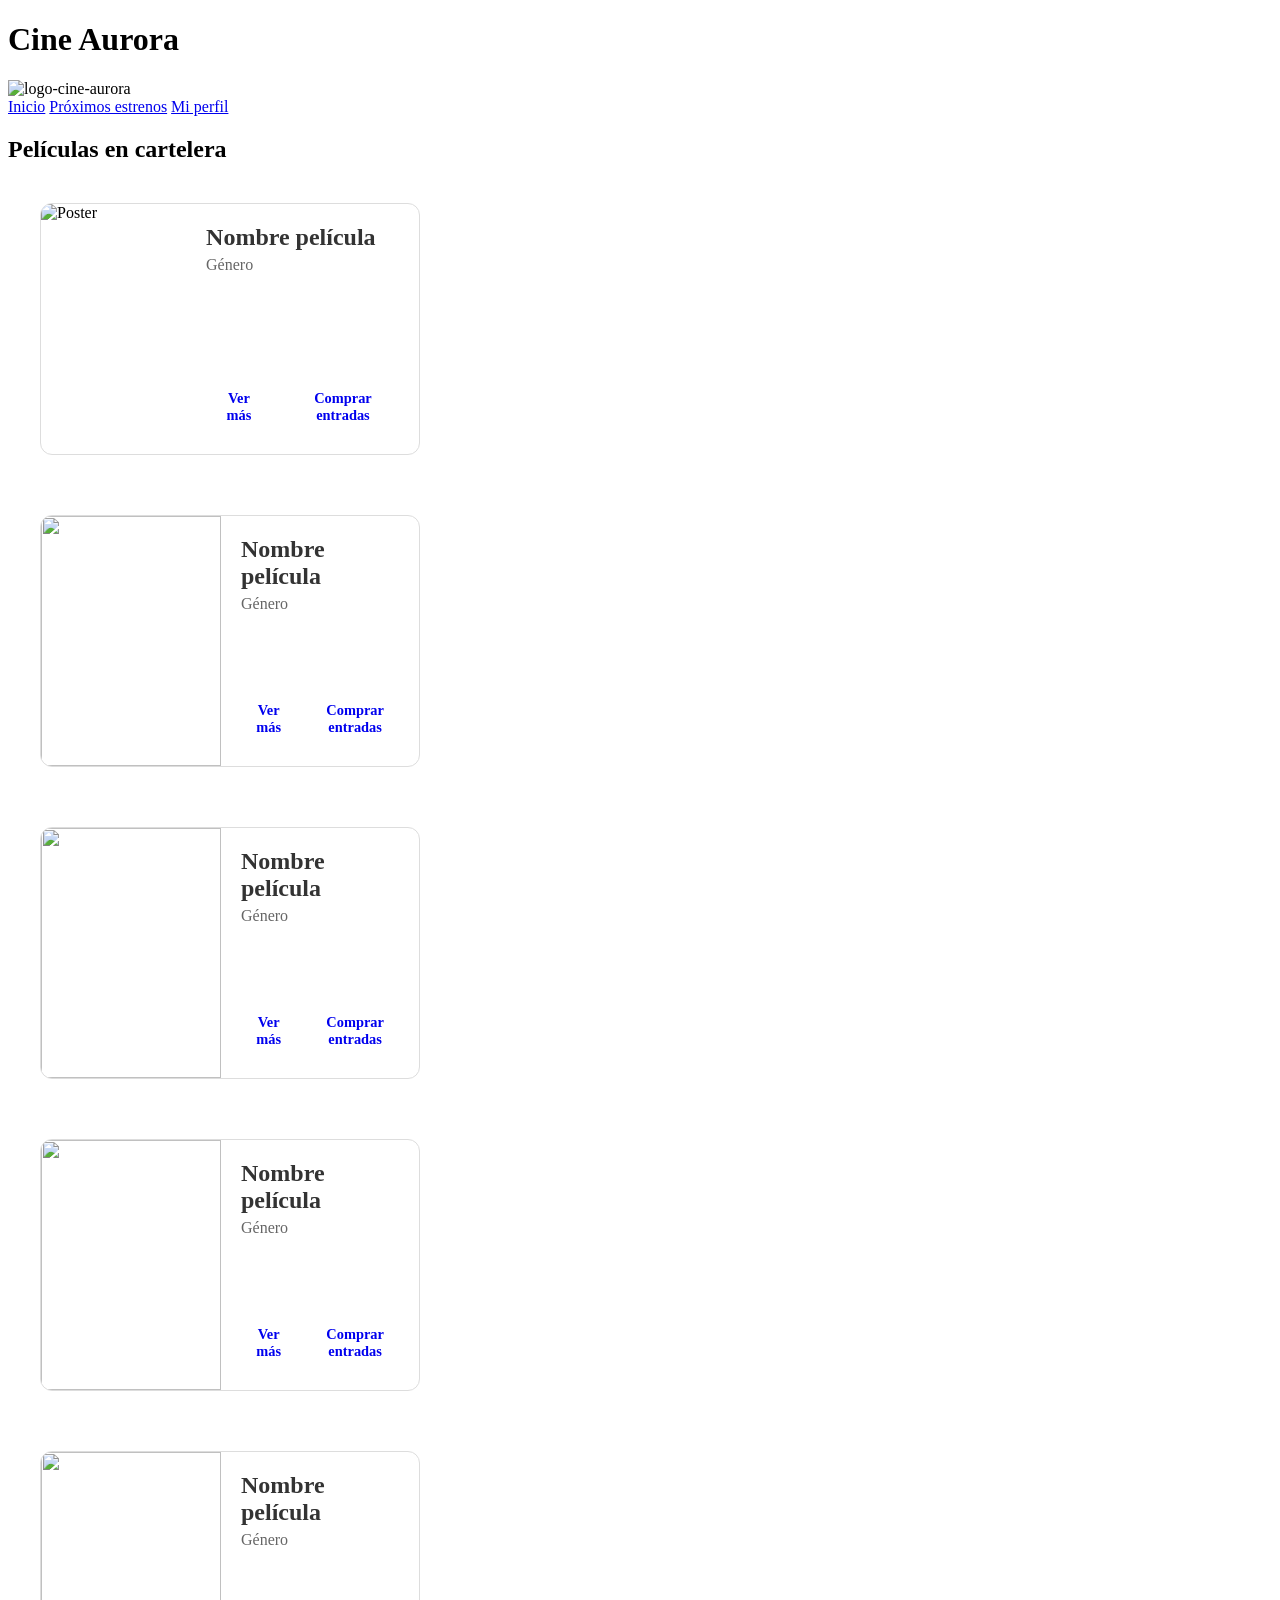
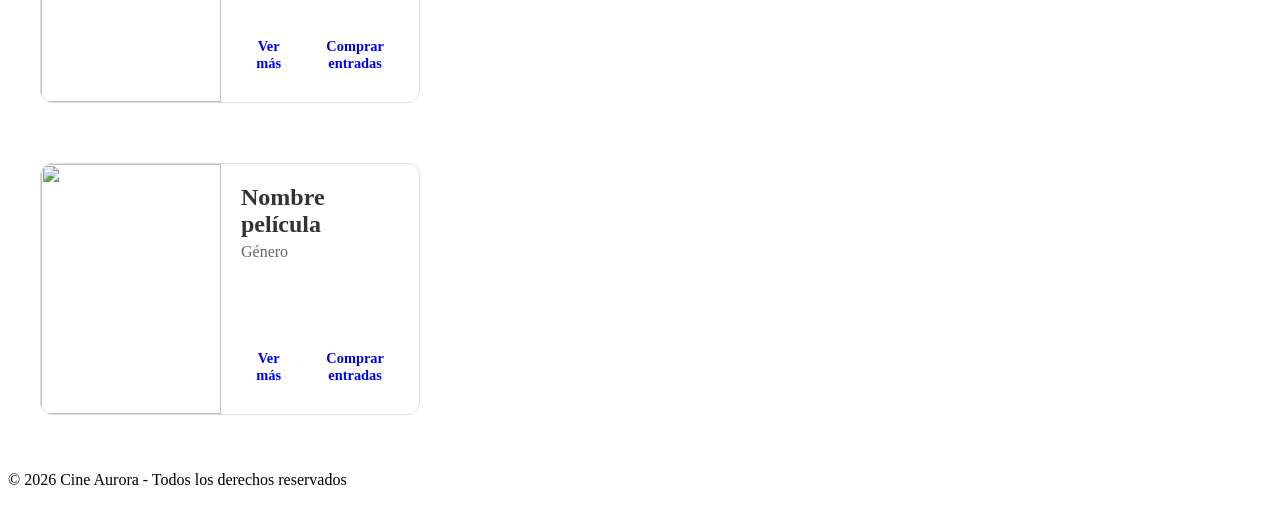
==== index.html @ 00c9b128 "inicio" ====
<!doctype html>
<html lang="es">
  <head>
    <meta charset="UTF-8" />
    <meta name="viewport" content="width=device-width, initial-scale=1.0" />
    <title>Cine Aurora 📽️</title>
    <meta name="description" content="Cine Aurora - Tu destino para disfrutar del mejor cine en la ciudad. Descubre las últimas películas, compra tus entradas y vive la experiencia cinematográfica al máximo." />
    <link rel="icon" href="./assets/favicon/logo-cine.png" />
    <link rel="stylesheet" href="./css/style.css" />
    <link rel="stylesheet" href="./css/components/grids.css">
    <link rel="stylesheet" href="./css/components/button.css">
    <link rel="stylesheet" href="./css/components/card-horizontal.css">
  </head>

  <body>
    <header>
      <div>
        <h1>Cine Aurora</h1>
        <img src="./assets/favicon/logo-cine.png" alt="logo-cine-aurora" />
      </div>
      <div>
        <nav>
          <a href="#">Inicio</a>
          <a href="./pages/estrenos.html">Próximos estrenos</a>
          <a href="./pages/login.html">Mi perfil</a>
        </nav>
      </div>
    </header>

    <main>
      <section>
        <h2>Películas en cartelera</h2>

        <div class="peliculas-container">
          <div class="card-horizontal">
          <img src="./assets/img/poster-1.png" alt="Poster" class="img-card-h" />
    
           <div class="card-contenth">
            <h3>Nombre película</h3>
            <p>Género</p>
        
          <div class="card-buttonsh">
            <a href="./pages/detalle.html">Ver más</a>
            <a href="#" onclick="alert('Lo sentimos...')">Comprar entradas</a>
          </div>
            </div> <!-- Cierre de card-contenth DESPUÉS de los botones -->
        </div>
        </div>



        <div class="peliculas-container">
          <div class="card-horizontal">
            <img src="./assets/img/poster-1.png" alt="" />
            <div class="card-contenth">
            <h3>Nombre película</h3>
            <p>Género</p>
            <div class="card-buttonsh">
            <a href="./pages/detalle.html">Ver más</a>
            <a
            href="#"
            onclick="
              alert('Lo sentimos, en este momento no funciona nuestro sistema')
            "
            >Comprar entradas</a
          >
        
    </div>
        </div>
      </div>
        </div>



          <div class="peliculas-container">
          <div class="card-horizontal">
            <img src="./assets/img/poster-1.png" alt="" />
            <div class="card-contenth">
            <h3>Nombre película</h3>
            <p>Género</p>
            <div class="card-buttonsh">
            <a href="./pages/detalle.html">Ver más</a>
            <a
            href="#"
            onclick="
              alert('Lo sentimos, en este momento no funciona nuestro sistema')
            "
            >Comprar entradas</a
          >
          </div>
          </div>
          </div>
          </div>



          <div class="peliculas-container">
          <div class="card-horizontal">
            <img src="./assets/img/poster-1.png" alt="" />
            <div class="card-contenth">
            <h3>Nombre película</h3>
            <p>Género</p>
            <div class="card-buttonsh">
            <a href="./pages/detalle.html">Ver más</a>
            <a
            href="#"
            onclick="
              alert('Lo sentimos, en este momento no funciona nuestro sistema')
            "
            >Comprar entradas</a
          >
          </div>
          </div>
          </div>
          </div>

          <div class="peliculas-container">
          <div class="card-horizontal">
            <img src="./assets/img/poster-1.png" alt="" />
            <div class="card-contenth">
            <h3>Nombre película</h3>
            <p>Género</p>
            <div class="card-buttonsh">
            <a href="./pages/detalle.html">Ver más</a>
            <a
            href="#"
            onclick="
              alert('Lo sentimos, en este momento no funciona nuestro sistema')
            "
            >Comprar entradas</a
          >
          </div>
          </div>
          </div>
          </div>

          <div class="peliculas-container">
            <div class="card-horizontal">
            <img src="./assets/img/poster-1.png" alt="" />
            <div class="card-contenth">
            <h3>Nombre película</h3>
            <p>Género</p>
            <div class="card-buttonsh">
            <a href="./pages/detalle.html">Ver más</a>
            <a
            href="#"
            onclick="
              alert('Lo sentimos, en este momento no funciona nuestro sistema')
            "
            >Comprar entradas</a
          >
          </div>
          </div>
          </div>
          </div>
        </div>
      </section>
    </main>

    <footer>
      <p> &copy; 2026 Cine Aurora - Todos los derechos reservados</p>
    </footer>
  </body>
</html>
---- css/style.css ----
@import url(./components/poster.css); /* solo tiene modificado las dimensiones de las img */

/* Paletas de colores que pueden usar: */

/* Paleta 1: */
/*:root {
  --color-fondo: #0f172a;
  --color-superficie: #1e293b;
  --color-primario: #e11d48;
  --color-secundario: #f59e0b;
  --color-texto: #f8fafc;
  --color-texto-suave: #94a3b8;
}*/

/* Paleta 2: */
/*:root {
  --color-fondo: #fff8e7;
  --color-superficie: #ffe8a3;
  --color-primario: #e63946;
  --color-secundario: #ffb703;
  --color-texto: #1d3557;
  --color-texto-suave: #457b9d;
}*/

/* Paleta 3: */
:root {
  --color-fondo: #141414;
  --color-superficie: #1f1f1f;
  --color-primario: #e50914;
  --color-secundario: #00b4d8;
  --color-texto: #ffffff;
  --color-texto-suave: #b3b3b3;
}
---- css/components/grids.css ----
/* Contenedor principal */
.peliculas-container {
    display: grid;
    /* Por defecto (celulares): 1 sola columna */
    grid-template-columns: 1fr; 
    gap: 20px; /* Espacio entre las cards */
    padding: 20px;
    max-width: 1200px; /* Para que no se estire infinito en monitores enormes */
    margin: 0 auto;    /* Centra todo el bloque en la pantalla */
}

/* Media Query para Tablets (ej: iPads) */
@media (min-width: 768px) {
    .peliculas-container {
        /* En pantallas medianas: 2 columnas */
        grid-template-columns: repeat(2, 1fr);
    }
}

/* Media Query para Computadoras (Desktop) */
@media (min-width: 1024px) {
    .peliculas-container {
        /* En pantallas grandes: 3 columnas (así quedan 2 filas de 3 para tus 6 pelis) */
        grid-template-columns: repeat(3, 1fr);
        gap: 30px; /* Un poquito más de espacio en compu queda más prolijo */
    }
}
---- css/components/button.css ----
/* Contenedor de botones */
.card-buttonsh {
    display: flex;
    gap: 15px; /* Separación entre los dos botones */
    margin-top: 15px;
}

.card-buttonsh a {
    text-decoration: none;
    padding: 10px 15px;
    border-radius: 5px;
    font-weight: bold;
    font-size: 0.9rem;
    text-align: center;
}
---- css/components/card-horizontal.css ----
.card-horizontal {
    display: flex;
    flex-direction: row; /* Imagen a la izquierda, texto a la derecha */
    align-items: stretch; /* Para que el texto ocupe el mismo alto que la imagen */
    border: 1px solid #ddd;
    border-radius: 12px;
    overflow: hidden;
    margin-bottom: 20px;
}

/* Ajuste de la imagen */
.card-horizontal img {
    width: 180px; /* Ancho fijo para que todas las imágenes midan igual */
    height: 250px;
    object-fit: cover; /* Para que la imagen no se deforme */
}

/* El contenedor de la información */
.card-contenth {
    padding: 20px;
    display: flex;
    flex-direction: column; /* Título, género y botones uno abajo del otro */
    justify-content: space-between; /* Distribuye el espacio para que los botones queden abajo */
    flex-grow: 1; /* Hace que el contenido ocupe el resto de la card */
}

.card-contenth h3 {
    margin: 0;
    font-size: 1.5rem;
    color: #333;
}

.card-contenth p {
    color: #666;
    margin: 5px 0 auto 0; /* Empuja los botones hacia el fondo */
}
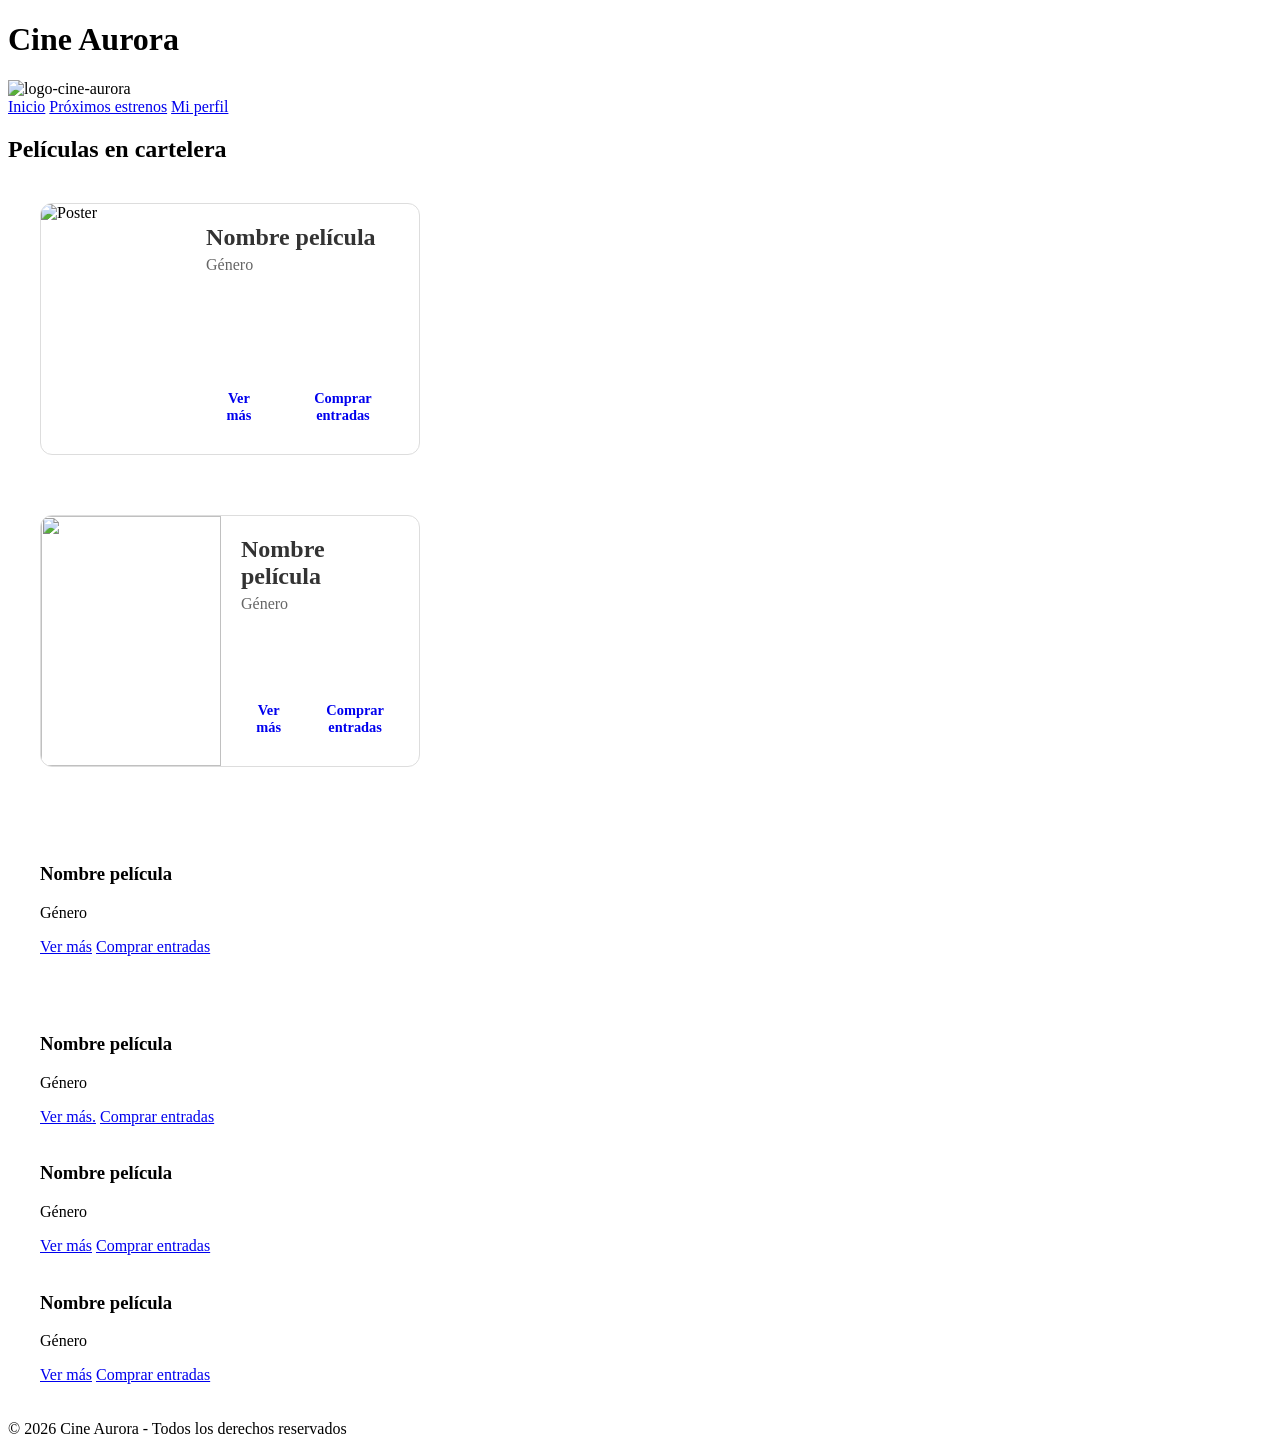
==== commit 6664ece8: "Update index.html" ====
--- a/index.html
+++ b/index.html
@@ -73,12 +73,12 @@
 
 
           <div class="peliculas-container">
-          <div class="card-horizontal">
+          <div class="card-vertical">
             <img src="./assets/img/poster-1.png" alt="" />
-            <div class="card-contenth">
+            <div class="card-content">
             <h3>Nombre película</h3>
             <p>Género</p>
-            <div class="card-buttonsh">
+            <div class="card-buttons">
             <a href="./pages/detalle.html">Ver más</a>
             <a
             href="#"
@@ -95,12 +95,26 @@
 
 
           <div class="peliculas-container">
-          <div class="card-horizontal">
+          <div class="card-vertical">
             <img src="./assets/img/poster-1.png" alt="" />
-            <div class="card-contenth">
+            <div class="card-content">
             <h3>Nombre película</h3>
             <p>Género</p>
-            <div class="card-buttonsh">
+            <div class="card-buttons">
+            <a href="./pages/detalle.html">Ver más.</a>
+            <a
+            href="#"
+            onclick="
+              alert('Lo sentimos, en este momento no funciona nuestro sistema')
+            "
+            >Comprar entradas</a
+          >
+          </div>
+
+          <div>
+            <img src="./assets/img/poster-1.png" alt="" />
+            <h3>Nombre película</h3>
+            <p>Género</p>
             <a href="./pages/detalle.html">Ver más</a>
             <a
             href="#"
@@ -110,17 +124,11 @@
             >Comprar entradas</a
           >
           </div>
-          </div>
-          </div>
-          </div>
 
-          <div class="peliculas-container">
-          <div class="card-horizontal">
+          <div>
             <img src="./assets/img/poster-1.png" alt="" />
-            <div class="card-contenth">
             <h3>Nombre película</h3>
             <p>Género</p>
-            <div class="card-buttonsh">
             <a href="./pages/detalle.html">Ver más</a>
             <a
             href="#"
@@ -129,29 +137,6 @@
             "
             >Comprar entradas</a
           >
-          </div>
-          </div>
-          </div>
-          </div>
-
-          <div class="peliculas-container">
-            <div class="card-horizontal">
-            <img src="./assets/img/poster-1.png" alt="" />
-            <div class="card-contenth">
-            <h3>Nombre película</h3>
-            <p>Género</p>
-            <div class="card-buttonsh">
-            <a href="./pages/detalle.html">Ver más</a>
-            <a
-            href="#"
-            onclick="
-              alert('Lo sentimos, en este momento no funciona nuestro sistema')
-            "
-            >Comprar entradas</a
-          >
-          </div>
-          </div>
-          </div>
           </div>
         </div>
       </section>
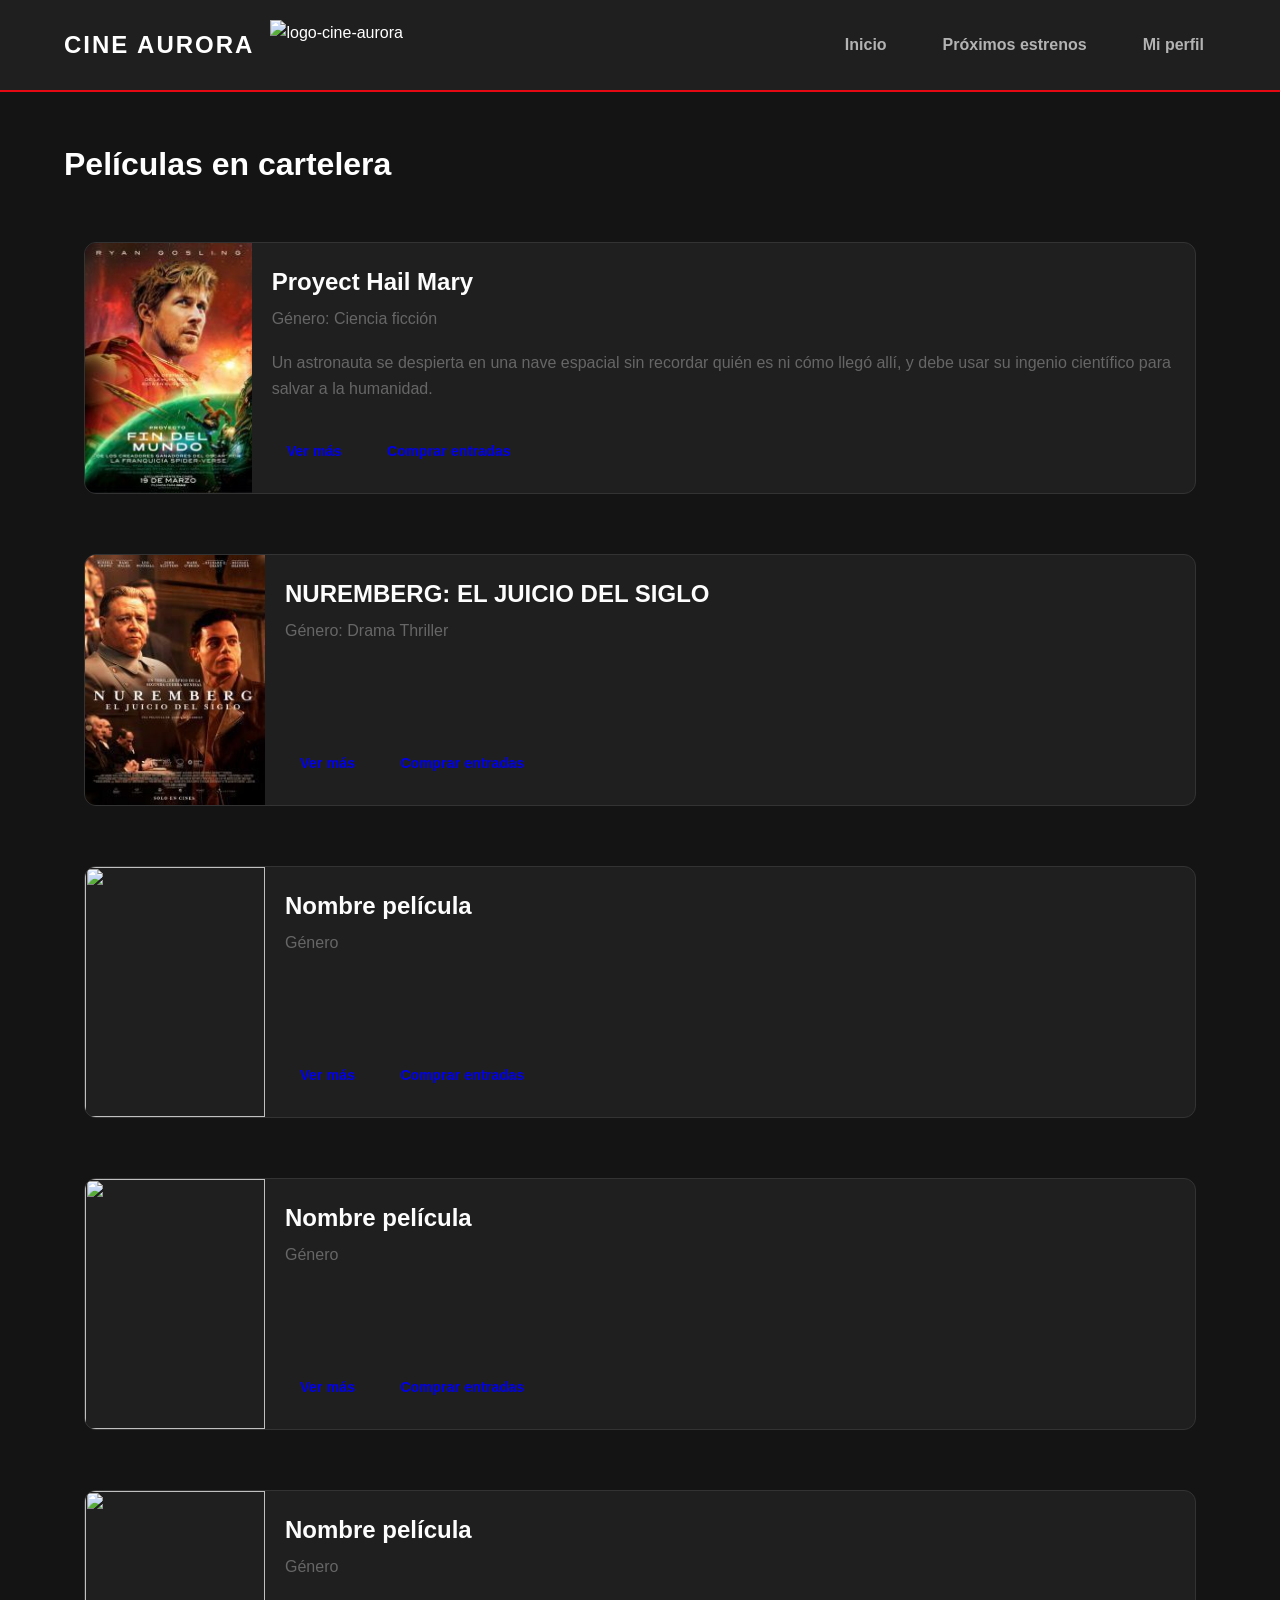
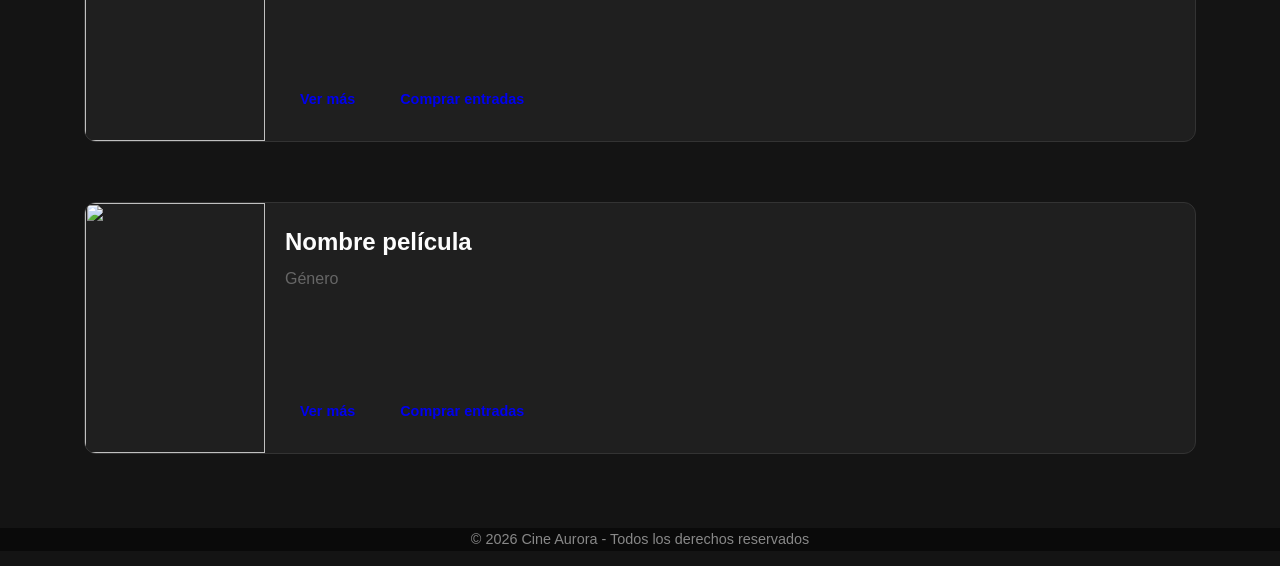
==== commit b8e2d495: "Agregue 2 peliculos, hice el detalle y modifique el fondo de la pagina (lo podemos cambiar si encuen" ====
--- a/index.html
+++ b/index.html
@@ -33,11 +33,12 @@
 
         <div class="peliculas-container">
           <div class="card-horizontal">
-          <img src="./assets/img/poster-1.png" alt="Poster" class="img-card-h" />
+          <img src="assets\img\3275_img2_peli.jpg" alt="Poster" class="img-card-h" />
     
-           <div class="card-contenth">
-            <h3>Nombre película</h3>
-            <p>Género</p>
+          <div class="card-contenth">
+            <h3>Proyect Hail Mary</h3>
+            <p>Género: Ciencia ficción</p>
+            <p>Un astronauta se despierta en una nave espacial sin recordar quién es ni cómo llegó allí, y debe usar su ingenio científico para salvar a la humanidad.</p>
         
           <div class="card-buttonsh">
             <a href="./pages/detalle.html">Ver más</a>
@@ -51,10 +52,10 @@
 
         <div class="peliculas-container">
           <div class="card-horizontal">
-            <img src="./assets/img/poster-1.png" alt="" />
+            <img src="assets\img\Peli_2.jpg" alt="Poster" class="img-card-h" />
             <div class="card-contenth">
-            <h3>Nombre película</h3>
-            <p>Género</p>
+            <h3>NUREMBERG: EL JUICIO DEL SIGLO </h3>
+            <p>Género: Drama Thriller</p>
             <div class="card-buttonsh">
             <a href="./pages/detalle.html">Ver más</a>
             <a
@@ -73,12 +74,12 @@
 
 
           <div class="peliculas-container">
-          <div class="card-vertical">
+          <div class="card-horizontal">
             <img src="./assets/img/poster-1.png" alt="" />
-            <div class="card-content">
+            <div class="card-contenth">
             <h3>Nombre película</h3>
             <p>Género</p>
-            <div class="card-buttons">
+            <div class="card-buttonsh">
             <a href="./pages/detalle.html">Ver más</a>
             <a
             href="#"
@@ -95,26 +96,12 @@
 
 
           <div class="peliculas-container">
-          <div class="card-vertical">
+          <div class="card-horizontal">
             <img src="./assets/img/poster-1.png" alt="" />
-            <div class="card-content">
+            <div class="card-contenth">
             <h3>Nombre película</h3>
             <p>Género</p>
-            <div class="card-buttons">
-            <a href="./pages/detalle.html">Ver más.</a>
-            <a
-            href="#"
-            onclick="
-              alert('Lo sentimos, en este momento no funciona nuestro sistema')
-            "
-            >Comprar entradas</a
-          >
-          </div>
-
-          <div>
-            <img src="./assets/img/poster-1.png" alt="" />
-            <h3>Nombre película</h3>
-            <p>Género</p>
+            <div class="card-buttonsh">
             <a href="./pages/detalle.html">Ver más</a>
             <a
             href="#"
@@ -124,11 +111,17 @@
             >Comprar entradas</a
           >
           </div>
+          </div>
+          </div>
+          </div>
 
-          <div>
+          <div class="peliculas-container">
+          <div class="card-horizontal">
             <img src="./assets/img/poster-1.png" alt="" />
+            <div class="card-contenth">
             <h3>Nombre película</h3>
             <p>Género</p>
+            <div class="card-buttonsh">
             <a href="./pages/detalle.html">Ver más</a>
             <a
             href="#"
@@ -137,6 +130,29 @@
             "
             >Comprar entradas</a
           >
+          </div>
+          </div>
+          </div>
+          </div>
+
+          <div class="peliculas-container">
+            <div class="card-horizontal">
+            <img src="./assets/img/poster-1.png" alt="" />
+            <div class="card-contenth">
+            <h3>Nombre película</h3>
+            <p>Género</p>
+            <div class="card-buttonsh">
+            <a href="./pages/detalle.html">Ver más</a>
+            <a
+            href="#"
+            onclick="
+              alert('Lo sentimos, en este momento no funciona nuestro sistema')
+            "
+            >Comprar entradas</a
+          >
+          </div>
+          </div>
+          </div>
           </div>
         </div>
       </section>
--- a/css/style.css
+++ b/css/style.css
@@ -1,4 +1,8 @@
 @import url(./components/poster.css); /* solo tiene modificado las dimensiones de las img */
+@import url("./components/nav.css");
+@import url("./components/footer.css");
+@import url("./components/button.css");
+
 
 /* Paletas de colores que pueden usar: */
 
@@ -31,3 +35,69 @@
   --color-texto: #ffffff;
   --color-texto-suave: #b3b3b3;
 }
+
+body {
+    background-color: var(--color-fondo); /* El #141414 que elegiste */
+    color: var(--color-texto);           /* Blanco para que se lea bien */
+    margin: 0;
+    font-family: 'Arial', sans-serif;    /* O la que prefieras */
+    line-height: 1.6;
+}
+
+/* Títulos con el rojo primario */
+h1, h2, h3 {
+    color: var(--color-texto);
+}
+
+/* agregados*/
+
+/* Contenedor principal en Desktop */
+.detalle-container {
+    display: flex;         /* OBLIGATORIO: Flexbox */
+    gap: var(--space-xl);  /* Espacio entre póster e info */
+    padding: var(--space-xl);
+    max-width: 1200px;
+    margin: 0 auto;
+    align-items: flex-start;
+}
+
+.detalle-poster img {
+    width: 350px;
+    border-radius: 8px;
+    box-shadow: 0 10px 20px rgba(0,0,0,0.3);
+}
+
+.detalle-info {
+    display: flex;
+    flex-direction: column; /* Apila los textos uno abajo del otro */
+    gap: var(--space-m);
+    flex: 1;                /* Toma el resto del espacio disponible */
+}
+
+/* --- MEDIA QUERY (Para que en celular se vea uno abajo del otro) --- */
+@media (max-width: 768px) {
+    .detalle-container {
+        flex-direction: column; /* El póster arriba, la info abajo */
+        align-items: center;
+        text-align: center;
+    }
+
+    .detalle-poster img {
+        width: 100%; /* El póster se agranda en el celu */
+        max-width: 300px;
+    }
+    
+    .badges-horarios {
+        justify-content: center;
+    }
+}
+main {
+    padding: 20px 5%; /* El 5% lo alinea perfectamente con el logo del header */
+    max-width: 1400px; /* Evita que en pantallas gigantes se desparrame todo */
+    margin: 0 auto;    /* Centra todo el bloque */
+}
+
+h2 {
+    margin-bottom: 32px; /* Le damos aire respecto a las cards */
+    font-size: 2rem;
+}
--- a/css/components/grids.css
+++ b/css/components/grids.css
@@ -21,7 +21,7 @@
 @media (min-width: 1024px) {
     .peliculas-container {
         /* En pantallas grandes: 3 columnas (así quedan 2 filas de 3 para tus 6 pelis) */
-        grid-template-columns: repeat(3, 1fr);
-        gap: 30px; /* Un poquito más de espacio en compu queda más prolijo */
+        grid-template-columns: repeat(auto-fit, minmax(400px, 1fr)); 
+        gap: 40px; 
     }
 }
--- a/css/components/card-horizontal.css
+++ b/css/components/card-horizontal.css
@@ -27,7 +27,7 @@
 .card-contenth h3 {
     margin: 0;
     font-size: 1.5rem;
-    color: #333;
+    color: #fdfdfd;
 }
 
 .card-contenth p {
@@ -35,3 +35,21 @@
     margin: 5px 0 auto 0; /* Empuja los botones hacia el fondo */
 }
 
+.card-horizontal {
+    background-color: var(--color-superficie); /* El #1f1f1f */
+    border-radius: 12px;
+    border: 1px solid #333; 
+    overflow: hidden;
+    transition: transform 0.3s ease, border-color 0.3s ease;
+}
+
+.card-horizontal:hover {
+    transform: scale(1.02);
+    border-color: var(--color-primario); /* El rojo al pasar el mouse */
+}
+
+.tag-genero {
+    background-color: var(--color-primario);
+    color: white;
+    /* ... resto de estilos que ya tenías ... */
+}
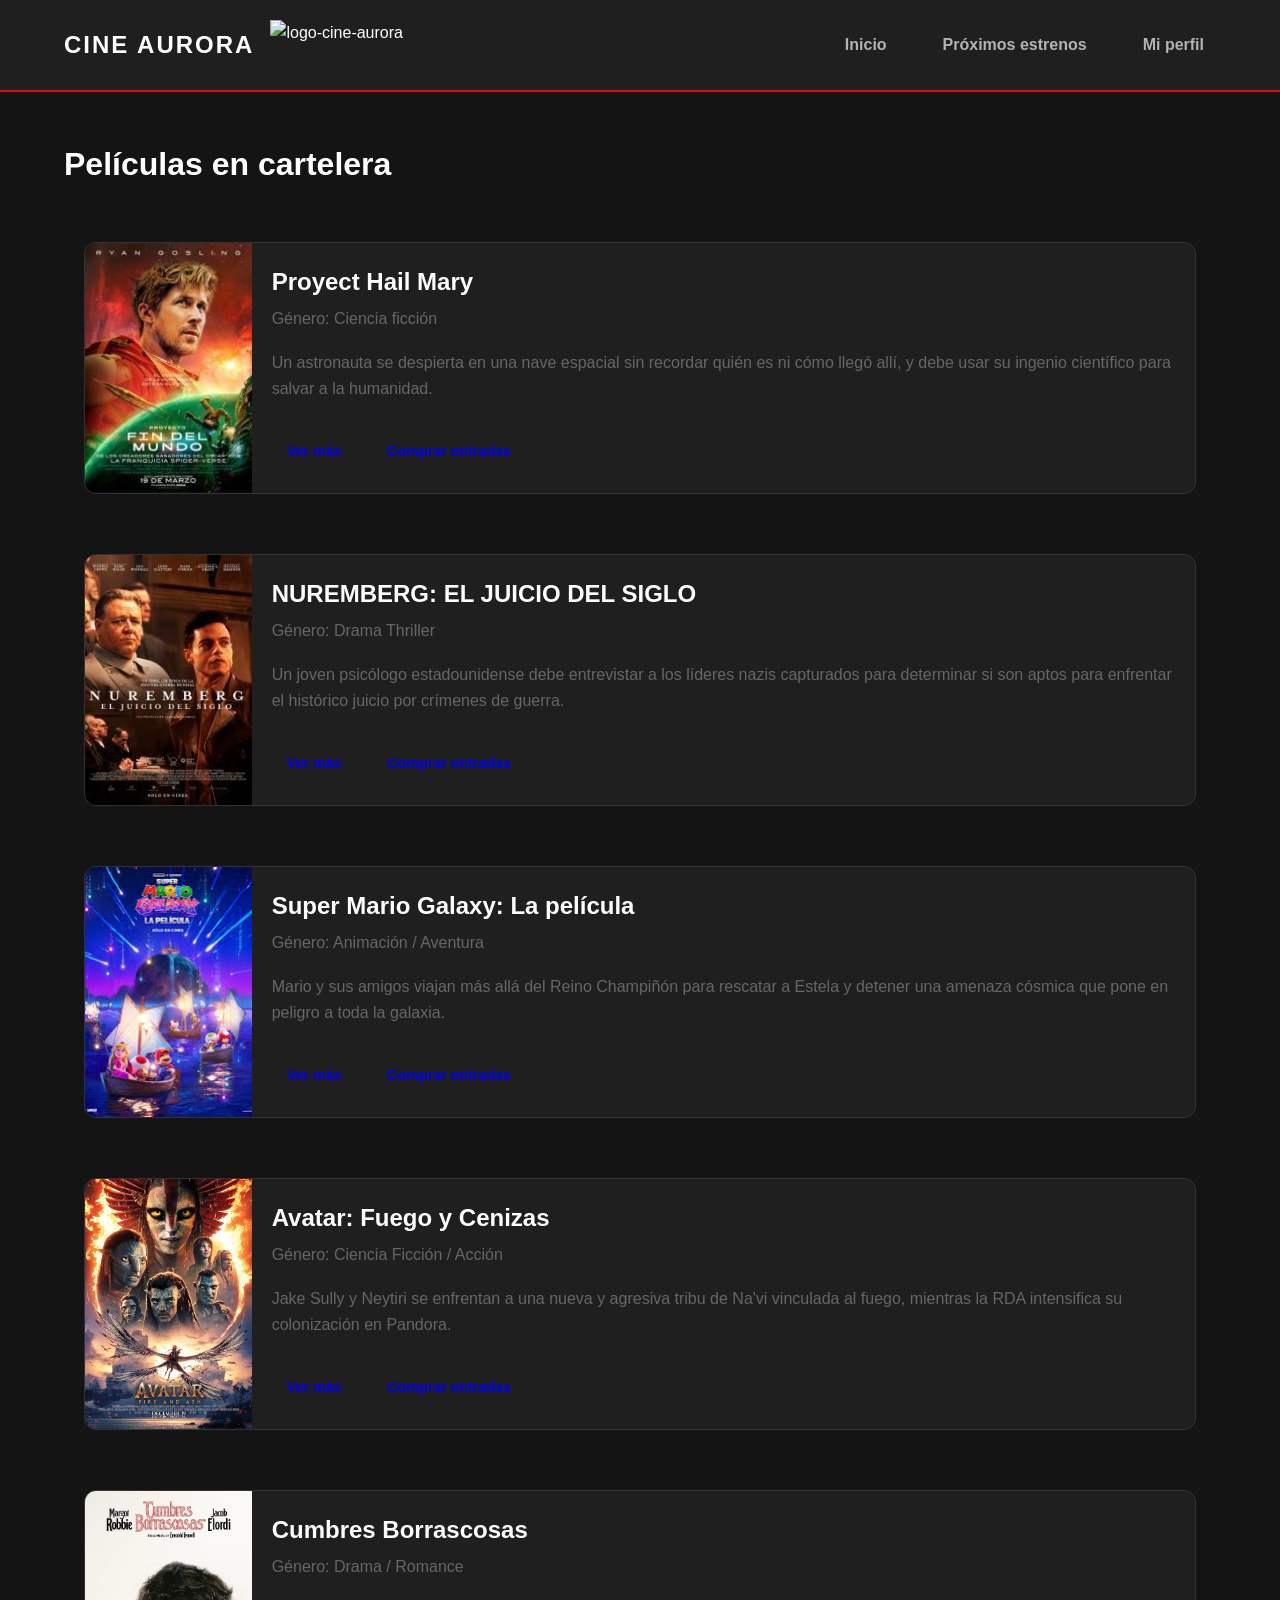
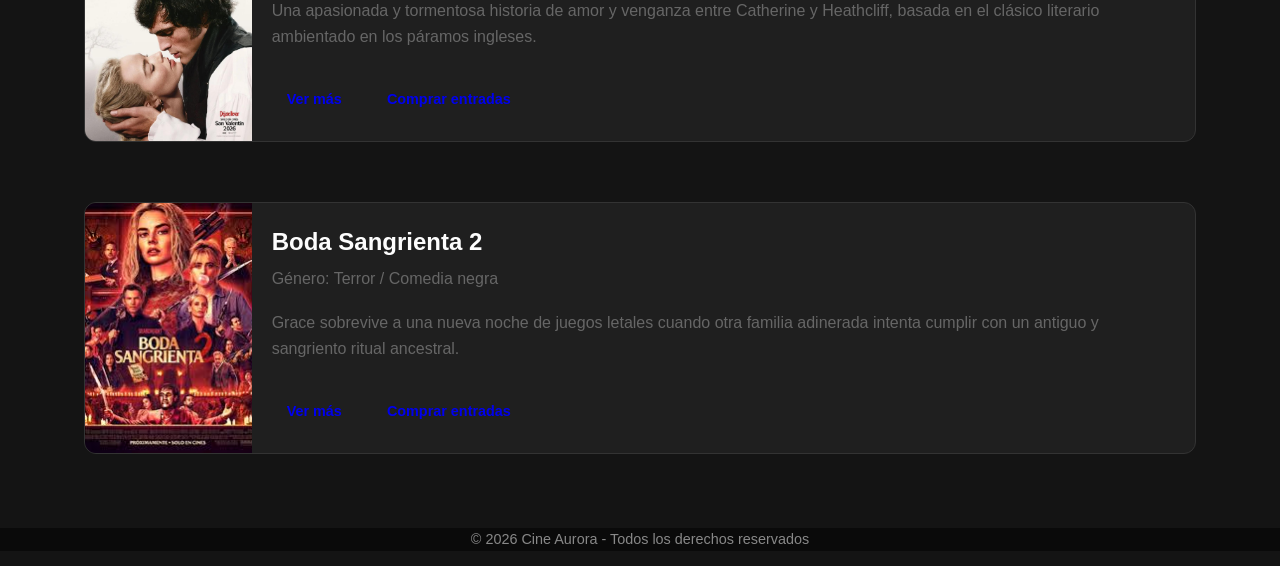
==== commit 3891224c: "inicio_terminado" ====
--- a/index.html
+++ b/index.html
@@ -56,6 +56,7 @@
             <div class="card-contenth">
             <h3>NUREMBERG: EL JUICIO DEL SIGLO </h3>
             <p>Género: Drama Thriller</p>
+            <p>Un joven psicólogo estadounidense debe entrevistar a los líderes nazis capturados para determinar si son aptos para enfrentar el histórico juicio por crímenes de guerra.</p>
             <div class="card-buttonsh">
             <a href="./pages/detalle.html">Ver más</a>
             <a
@@ -75,10 +76,11 @@
 
           <div class="peliculas-container">
           <div class="card-horizontal">
-            <img src="./assets/img/poster-1.png" alt="" />
+            <img src="assets\img\mario.jpg" alt="Poster" class="img-card-h" />
             <div class="card-contenth">
-            <h3>Nombre película</h3>
-            <p>Género</p>
+            <h3>Super Mario Galaxy: La película</h3>
+            <p>Género: Animación / Aventura</p>
+            <p>Mario y sus amigos viajan más allá del Reino Champiñón para rescatar a Estela y detener una amenaza cósmica que pone en peligro a toda la galaxia.</p>
             <div class="card-buttonsh">
             <a href="./pages/detalle.html">Ver más</a>
             <a
@@ -97,10 +99,11 @@
 
           <div class="peliculas-container">
           <div class="card-horizontal">
-            <img src="./assets/img/poster-1.png" alt="" />
+            <img src="assets\img\avatar.jpg" alt="Poster" class="img-card-h" />
             <div class="card-contenth">
-            <h3>Nombre película</h3>
-            <p>Género</p>
+            <h3>Avatar: Fuego y Cenizas</h3>
+            <p>Género: Ciencia Ficción / Acción</p>
+            <p>Jake Sully y Neytiri se enfrentan a una nueva y agresiva tribu de Na'vi vinculada al fuego, mientras la RDA intensifica su colonización en Pandora.</p>
             <div class="card-buttonsh">
             <a href="./pages/detalle.html">Ver más</a>
             <a
@@ -117,10 +120,11 @@
 
           <div class="peliculas-container">
           <div class="card-horizontal">
-            <img src="./assets/img/poster-1.png" alt="" />
+            <img src="assets\img\peli5.jpg" alt="Poster" class="img-card-h" />
             <div class="card-contenth">
-            <h3>Nombre película</h3>
-            <p>Género</p>
+            <h3>Cumbres Borrascosas</h3>
+            <p>Género: Drama / Romance</p>
+            <p>Una apasionada y tormentosa historia de amor y venganza entre Catherine y Heathcliff, basada en el clásico literario ambientado en los páramos ingleses.</p>
             <div class="card-buttonsh">
             <a href="./pages/detalle.html">Ver más</a>
             <a
@@ -137,10 +141,11 @@
 
           <div class="peliculas-container">
             <div class="card-horizontal">
-            <img src="./assets/img/poster-1.png" alt="" />
+            <img src="assets\img\peli6.jpg" alt="Poster" class="img-card-h" />
             <div class="card-contenth">
-            <h3>Nombre película</h3>
-            <p>Género</p>
+            <h3>Boda Sangrienta 2</h3>
+            <p>Género: Terror / Comedia negra</p>
+            <p>Grace sobrevive a una nueva noche de juegos letales cuando otra familia adinerada intenta cumplir con un antiguo y sangriento ritual ancestral.</p>
             <div class="card-buttonsh">
             <a href="./pages/detalle.html">Ver más</a>
             <a
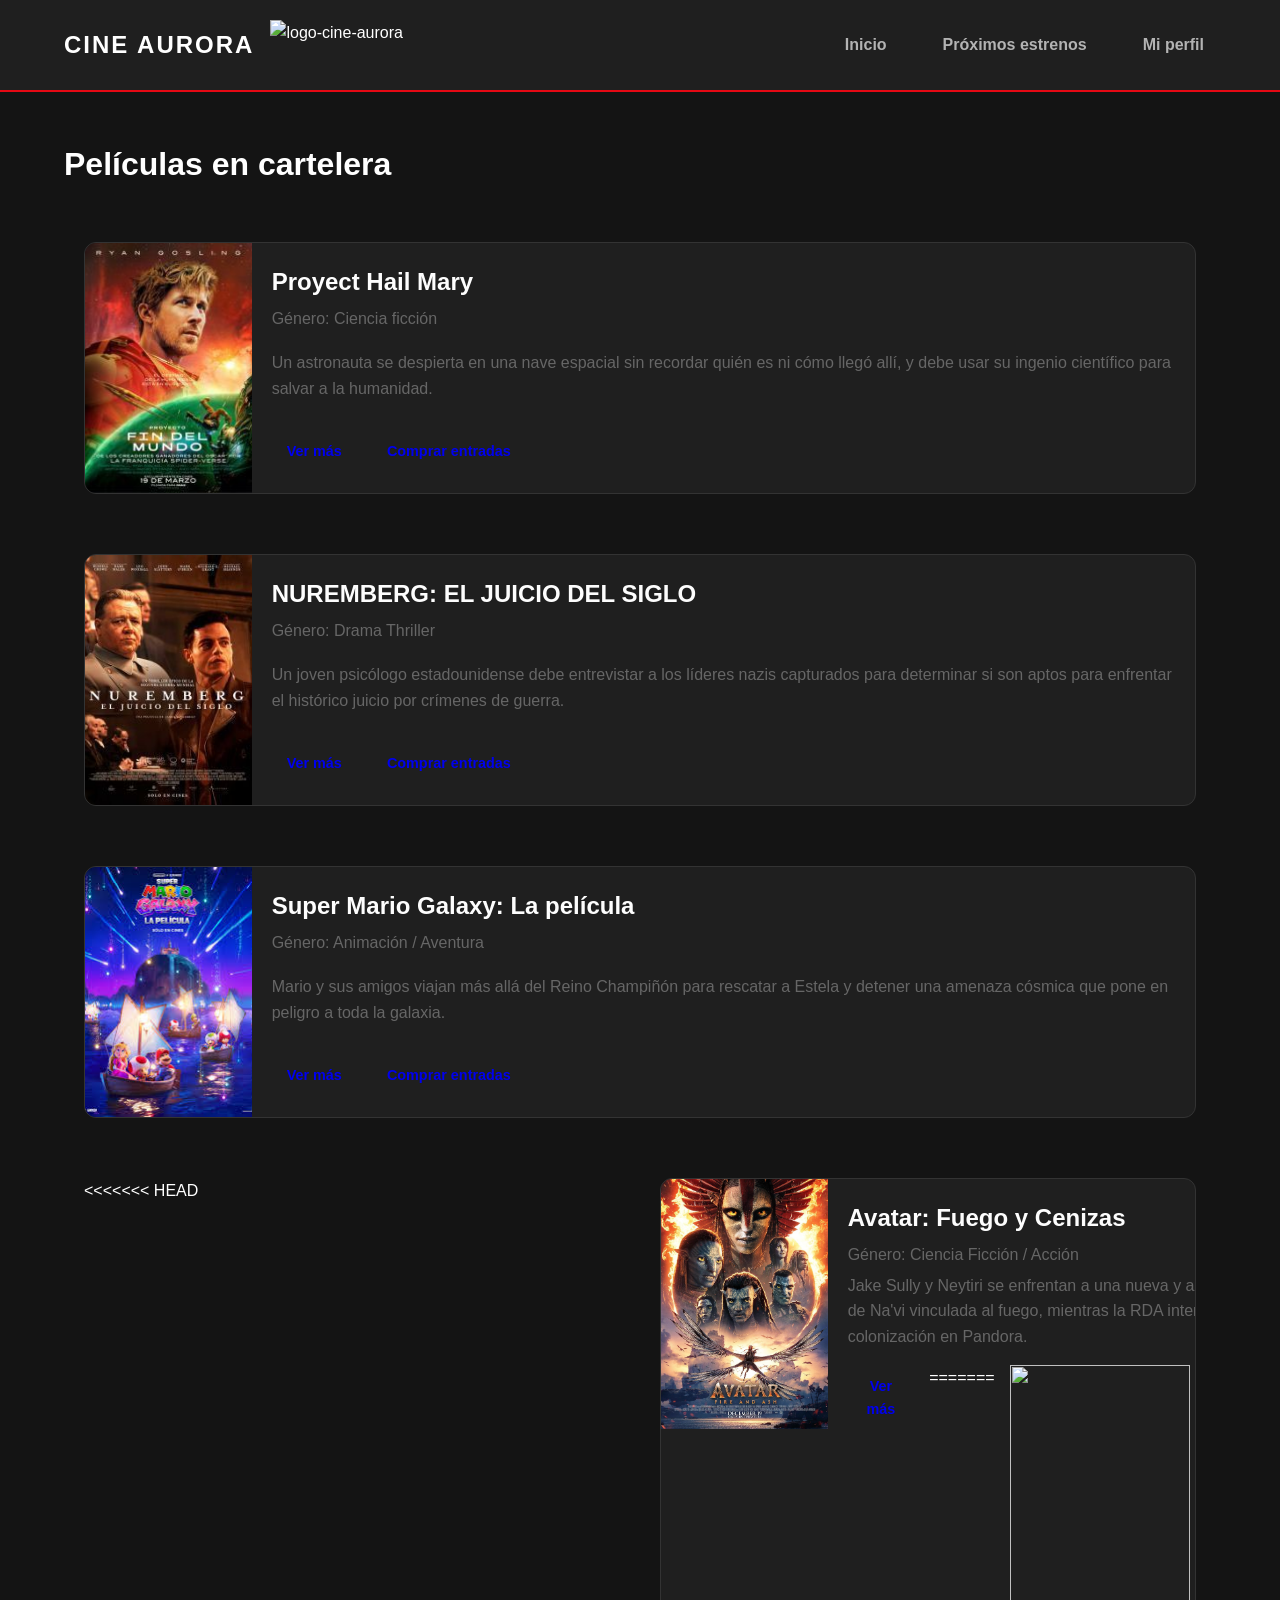
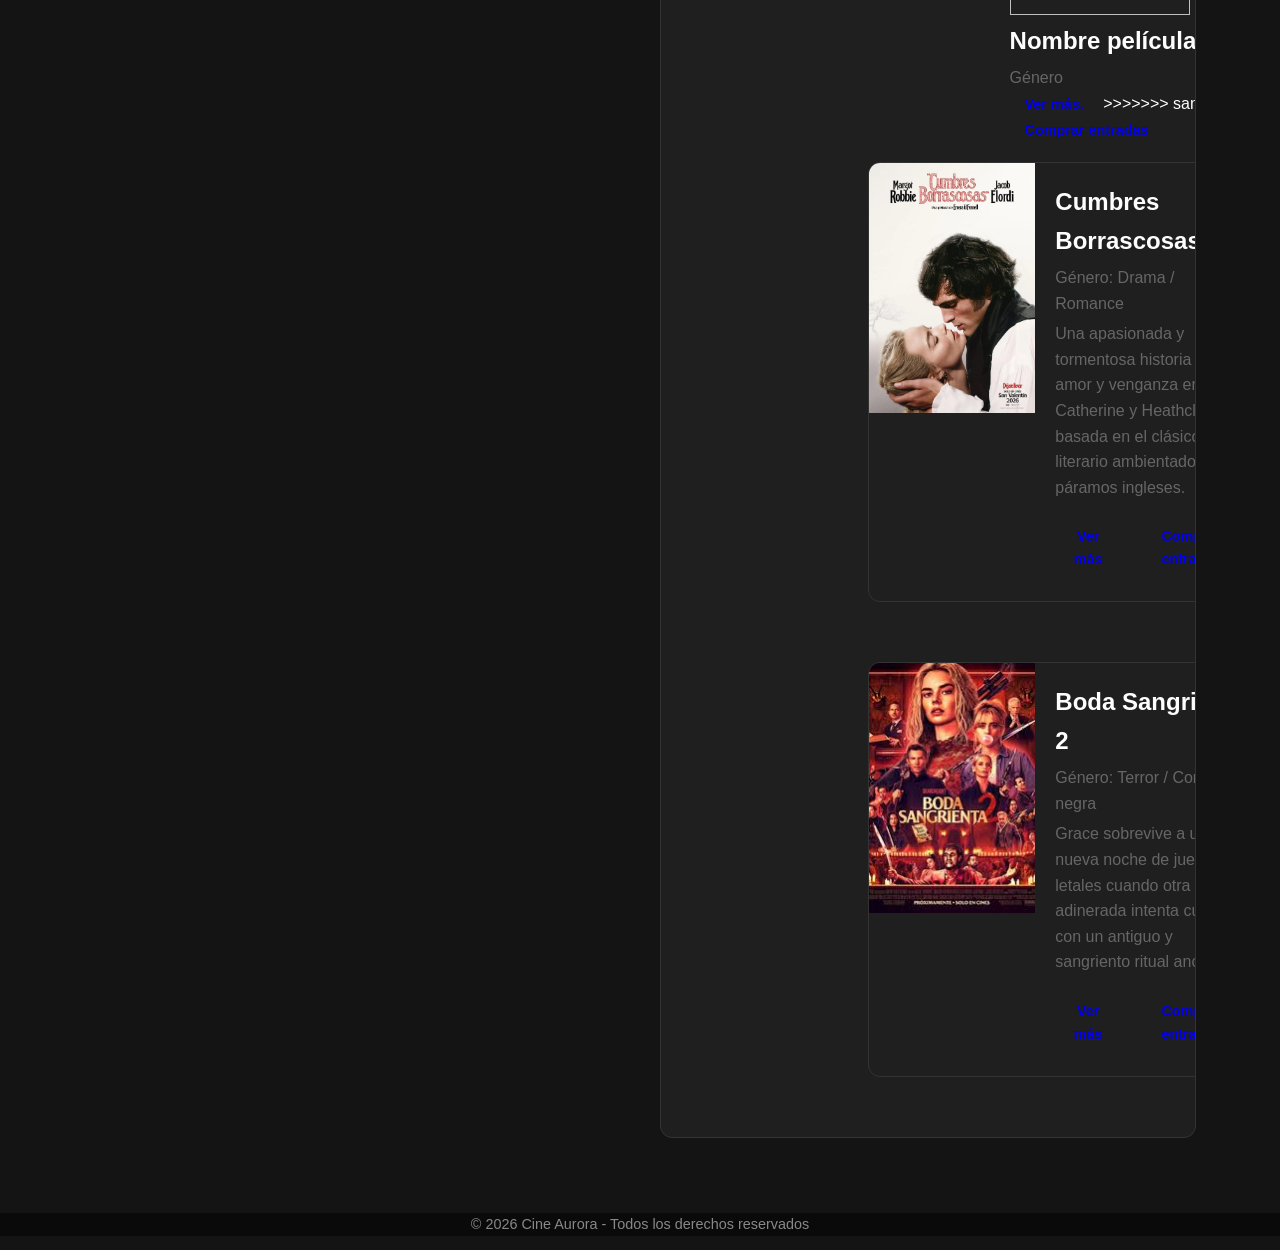
==== commit e484449a: "Update index.html" ====
--- a/index.html
+++ b/index.html
@@ -98,6 +98,7 @@
 
 
           <div class="peliculas-container">
+<<<<<<< HEAD
           <div class="card-horizontal">
             <img src="assets\img\avatar.jpg" alt="Poster" class="img-card-h" />
             <div class="card-contenth">
@@ -106,6 +107,15 @@
             <p>Jake Sully y Neytiri se enfrentan a una nueva y agresiva tribu de Na'vi vinculada al fuego, mientras la RDA intensifica su colonización en Pandora.</p>
             <div class="card-buttonsh">
             <a href="./pages/detalle.html">Ver más</a>
+=======
+          <div class="card-vertical">
+            <img src="./assets/img/poster-1.png" alt="" />
+            <div class="card-content">
+            <h3>Nombre película</h3>
+            <p>Género</p>
+            <div class="card-buttons">
+            <a href="./pages/detalle.html">Ver más.</a>
+>>>>>>> santiago-vidal
             <a
             href="#"
             onclick="
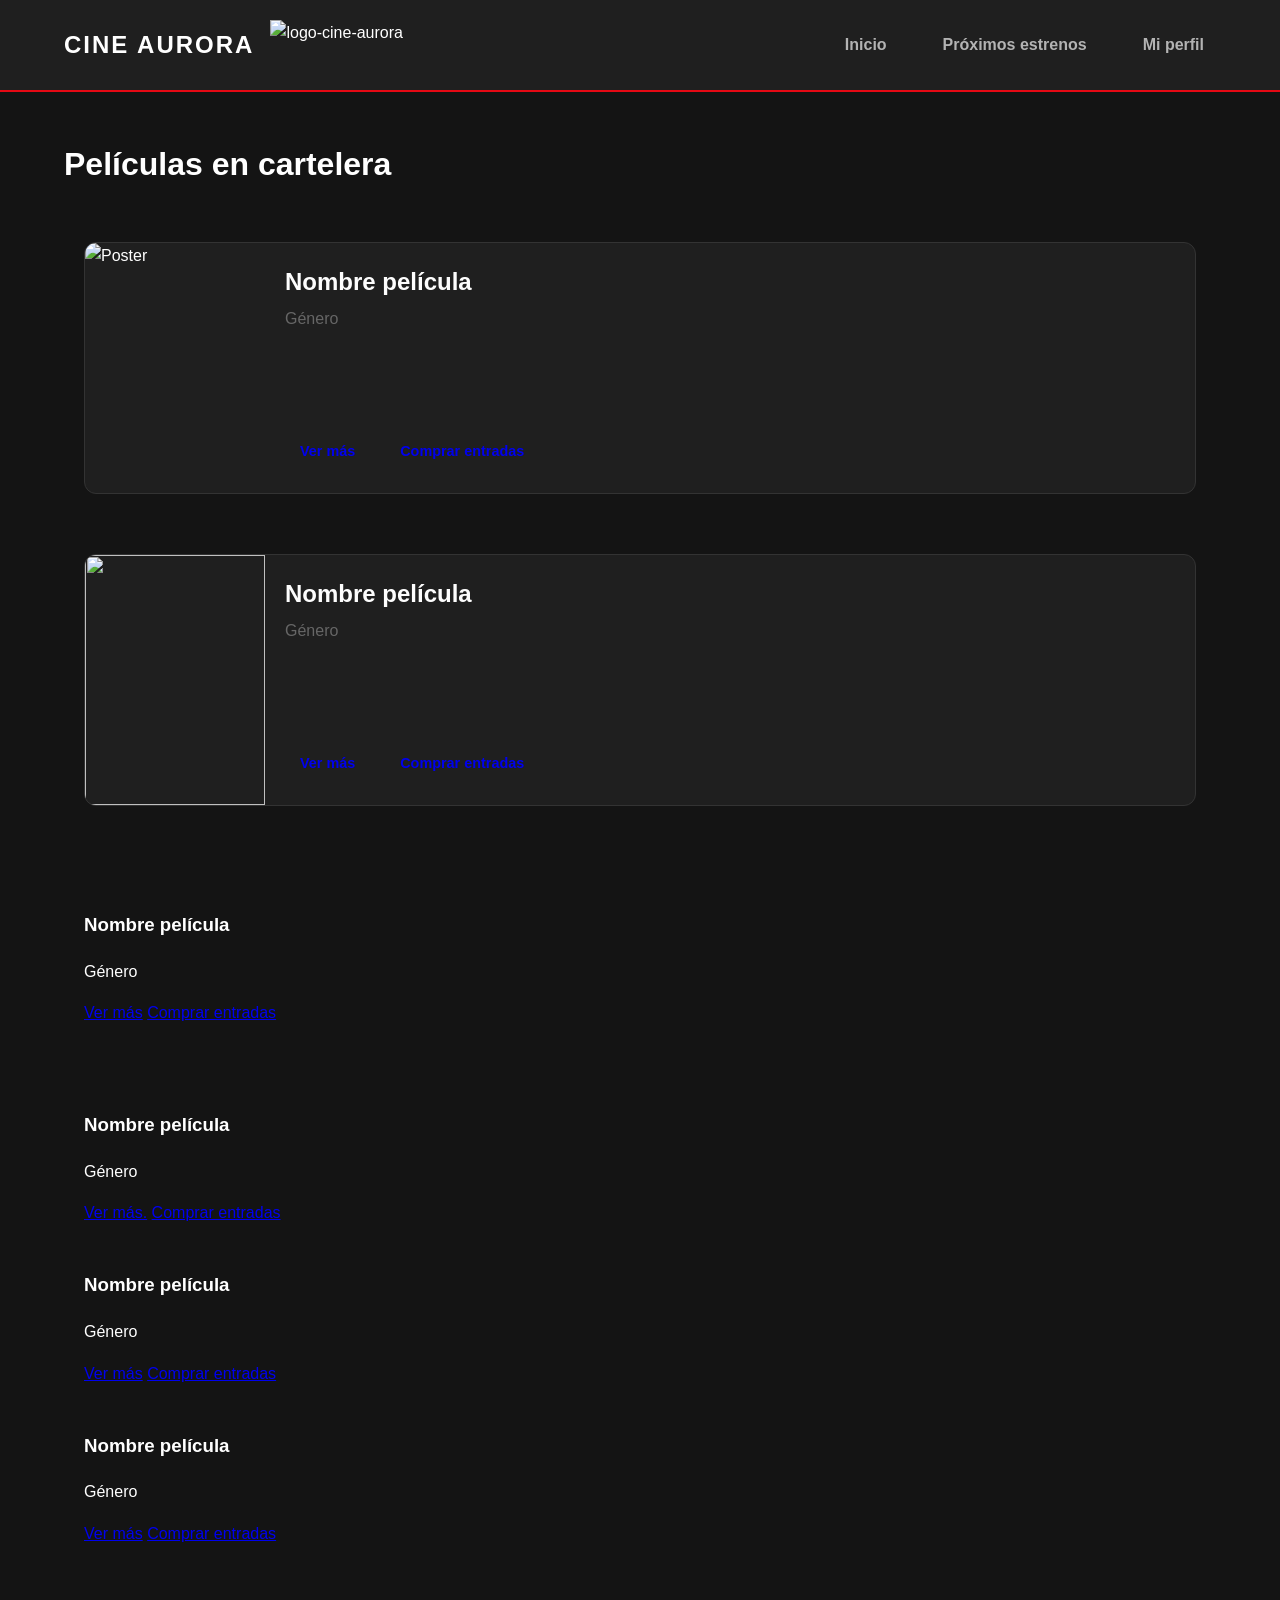
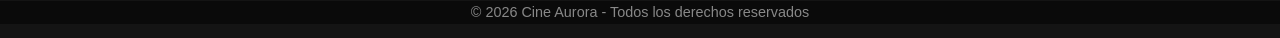
==== commit 4984efef: "Update index.html" ====
--- a/index.html
+++ b/index.html
@@ -33,12 +33,11 @@
 
         <div class="peliculas-container">
           <div class="card-horizontal">
-          <img src="assets\img\3275_img2_peli.jpg" alt="Poster" class="img-card-h" />
+          <img src="./assets/img/poster-1.png" alt="Poster" class="img-card-h" />
     
-          <div class="card-contenth">
-            <h3>Proyect Hail Mary</h3>
-            <p>Género: Ciencia ficción</p>
-            <p>Un astronauta se despierta en una nave espacial sin recordar quién es ni cómo llegó allí, y debe usar su ingenio científico para salvar a la humanidad.</p>
+           <div class="card-contenth">
+            <h3>Nombre película</h3>
+            <p>Género</p>
         
           <div class="card-buttonsh">
             <a href="./pages/detalle.html">Ver más</a>
@@ -52,11 +51,10 @@
 
         <div class="peliculas-container">
           <div class="card-horizontal">
-            <img src="assets\img\Peli_2.jpg" alt="Poster" class="img-card-h" />
+            <img src="./assets/img/poster-1.png" alt="" />
             <div class="card-contenth">
-            <h3>NUREMBERG: EL JUICIO DEL SIGLO </h3>
-            <p>Género: Drama Thriller</p>
-            <p>Un joven psicólogo estadounidense debe entrevistar a los líderes nazis capturados para determinar si son aptos para enfrentar el histórico juicio por crímenes de guerra.</p>
+            <h3>Nombre película</h3>
+            <p>Género</p>
             <div class="card-buttonsh">
             <a href="./pages/detalle.html">Ver más</a>
             <a
@@ -75,13 +73,12 @@
 
 
           <div class="peliculas-container">
-          <div class="card-horizontal">
-            <img src="assets\img\mario.jpg" alt="Poster" class="img-card-h" />
-            <div class="card-contenth">
-            <h3>Super Mario Galaxy: La película</h3>
-            <p>Género: Animación / Aventura</p>
-            <p>Mario y sus amigos viajan más allá del Reino Champiñón para rescatar a Estela y detener una amenaza cósmica que pone en peligro a toda la galaxia.</p>
-            <div class="card-buttonsh">
+          <div class="card-vertical">
+            <img src="./assets/img/poster-1.png" alt="" />
+            <div class="card-content">
+            <h3>Nombre película</h3>
+            <p>Género</p>
+            <div class="card-buttons">
             <a href="./pages/detalle.html">Ver más</a>
             <a
             href="#"
@@ -98,16 +95,6 @@
 
 
           <div class="peliculas-container">
-<<<<<<< HEAD
-          <div class="card-horizontal">
-            <img src="assets\img\avatar.jpg" alt="Poster" class="img-card-h" />
-            <div class="card-contenth">
-            <h3>Avatar: Fuego y Cenizas</h3>
-            <p>Género: Ciencia Ficción / Acción</p>
-            <p>Jake Sully y Neytiri se enfrentan a una nueva y agresiva tribu de Na'vi vinculada al fuego, mientras la RDA intensifica su colonización en Pandora.</p>
-            <div class="card-buttonsh">
-            <a href="./pages/detalle.html">Ver más</a>
-=======
           <div class="card-vertical">
             <img src="./assets/img/poster-1.png" alt="" />
             <div class="card-content">
@@ -115,7 +102,6 @@
             <p>Género</p>
             <div class="card-buttons">
             <a href="./pages/detalle.html">Ver más.</a>
->>>>>>> santiago-vidal
             <a
             href="#"
             onclick="
@@ -124,18 +110,25 @@
             >Comprar entradas</a
           >
           </div>
-          </div>
-          </div>
+
+          <div>
+            <img src="./assets/img/poster-1.png" alt="" />
+            <h3>Nombre película</h3>
+            <p>Género</p>
+            <a href="./pages/detalle.html">Ver más</a>
+            <a
+            href="#"
+            onclick="
+              alert('Lo sentimos, en este momento no funciona nuestro sistema' )
+            "
+            >Comprar entradas</a
+          >
           </div>
 
-          <div class="peliculas-container">
-          <div class="card-horizontal">
-            <img src="assets\img\peli5.jpg" alt="Poster" class="img-card-h" />
-            <div class="card-contenth">
-            <h3>Cumbres Borrascosas</h3>
-            <p>Género: Drama / Romance</p>
-            <p>Una apasionada y tormentosa historia de amor y venganza entre Catherine y Heathcliff, basada en el clásico literario ambientado en los páramos ingleses.</p>
-            <div class="card-buttonsh">
+          <div>
+            <img src="./assets/img/poster-1.png" alt="" />
+            <h3>Nombre película</h3>
+            <p>Género</p>
             <a href="./pages/detalle.html">Ver más</a>
             <a
             href="#"
@@ -144,30 +137,6 @@
             "
             >Comprar entradas</a
           >
-          </div>
-          </div>
-          </div>
-          </div>
-
-          <div class="peliculas-container">
-            <div class="card-horizontal">
-            <img src="assets\img\peli6.jpg" alt="Poster" class="img-card-h" />
-            <div class="card-contenth">
-            <h3>Boda Sangrienta 2</h3>
-            <p>Género: Terror / Comedia negra</p>
-            <p>Grace sobrevive a una nueva noche de juegos letales cuando otra familia adinerada intenta cumplir con un antiguo y sangriento ritual ancestral.</p>
-            <div class="card-buttonsh">
-            <a href="./pages/detalle.html">Ver más</a>
-            <a
-            href="#"
-            onclick="
-              alert('Lo sentimos, en este momento no funciona nuestro sistema')
-            "
-            >Comprar entradas</a
-          >
-          </div>
-          </div>
-          </div>
           </div>
         </div>
       </section>
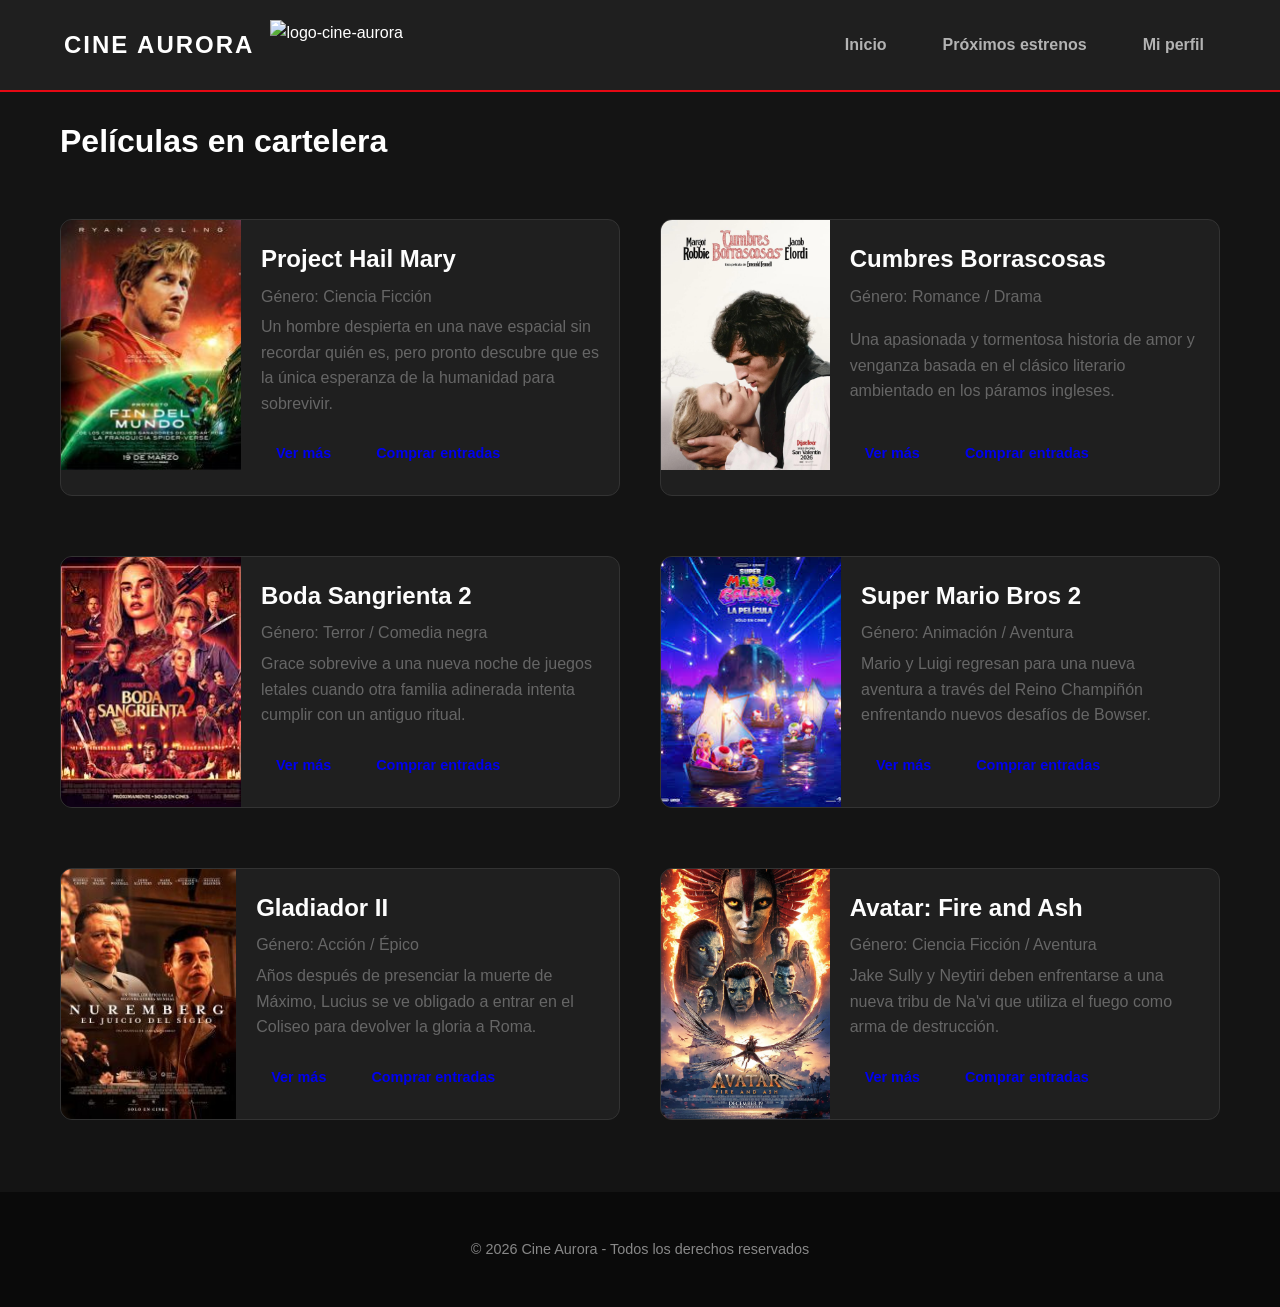
==== commit 362f4d69: "cambio en style e index" ====
--- a/index.html
+++ b/index.html
@@ -4,12 +4,12 @@
     <meta charset="UTF-8" />
     <meta name="viewport" content="width=device-width, initial-scale=1.0" />
     <title>Cine Aurora 📽️</title>
-    <meta name="description" content="Cine Aurora - Tu destino para disfrutar del mejor cine en la ciudad. Descubre las últimas películas, compra tus entradas y vive la experiencia cinematográfica al máximo." />
+    <meta
+      name="description"
+      content="Cine Aurora - Tu destino para disfrutar del mejor cine en la ciudad. Descubre las últimas películas, compra tus entradas y vive la experiencia cinematográfica al máximo."
+    />
     <link rel="icon" href="./assets/favicon/logo-cine.png" />
     <link rel="stylesheet" href="./css/style.css" />
-    <link rel="stylesheet" href="./css/components/grids.css">
-    <link rel="stylesheet" href="./css/components/button.css">
-    <link rel="stylesheet" href="./css/components/card-horizontal.css">
   </head>
 
   <body>
@@ -18,132 +18,192 @@
         <h1>Cine Aurora</h1>
         <img src="./assets/favicon/logo-cine.png" alt="logo-cine-aurora" />
       </div>
-      <div>
-        <nav>
-          <a href="#">Inicio</a>
-          <a href="./pages/estrenos.html">Próximos estrenos</a>
-          <a href="./pages/login.html">Mi perfil</a>
-        </nav>
-      </div>
+      <nav>
+        <a href="#">Inicio</a>
+        <a href="./pages/estrenos.html">Próximos estrenos</a>
+        <a href="./pages/login.html">Mi perfil</a>
+      </nav>
     </header>
 
     <main>
       <section>
-        <h2>Películas en cartelera</h2>
+        <h2 style="padding-left: 20px; margin-top: 24px">
+          Películas en cartelera
+        </h2>
 
         <div class="peliculas-container">
           <div class="card-horizontal">
-          <img src="./assets/img/poster-1.png" alt="Poster" class="img-card-h" />
-    
-           <div class="card-contenth">
-            <h3>Nombre película</h3>
-            <p>Género</p>
-        
-          <div class="card-buttonsh">
-            <a href="./pages/detalle.html">Ver más</a>
-            <a href="#" onclick="alert('Lo sentimos...')">Comprar entradas</a>
-          </div>
-            </div> <!-- Cierre de card-contenth DESPUÉS de los botones -->
-        </div>
-        </div>
-
-
-
-        <div class="peliculas-container">
-          <div class="card-horizontal">
-            <img src="./assets/img/poster-1.png" alt="" />
-            <div class="card-contenth">
-            <h3>Nombre película</h3>
-            <p>Género</p>
-            <div class="card-buttonsh">
-            <a href="./pages/detalle.html">Ver más</a>
-            <a
-            href="#"
-            onclick="
-              alert('Lo sentimos, en este momento no funciona nuestro sistema')
-            "
-            >Comprar entradas</a
-          >
-        
-    </div>
-        </div>
-      </div>
-        </div>
-
-
-
-          <div class="peliculas-container">
-          <div class="card-vertical">
-            <img src="./assets/img/poster-1.png" alt="" />
-            <div class="card-content">
-            <h3>Nombre película</h3>
-            <p>Género</p>
-            <div class="card-buttons">
-            <a href="./pages/detalle.html">Ver más</a>
-            <a
-            href="#"
-            onclick="
-              alert('Lo sentimos, en este momento no funciona nuestro sistema')
-            "
-            >Comprar entradas</a
-          >
-          </div>
-          </div>
-          </div>
-          </div>
-
-
-
-          <div class="peliculas-container">
-          <div class="card-vertical">
-            <img src="./assets/img/poster-1.png" alt="" />
-            <div class="card-content">
-            <h3>Nombre película</h3>
-            <p>Género</p>
-            <div class="card-buttons">
-            <a href="./pages/detalle.html">Ver más.</a>
-            <a
-            href="#"
-            onclick="
-              alert('Lo sentimos, en este momento no funciona nuestro sistema')
-            "
-            >Comprar entradas</a
-          >
-          </div>
-
-          <div>
-            <img src="./assets/img/poster-1.png" alt="" />
-            <h3>Nombre película</h3>
-            <p>Género</p>
-            <a href="./pages/detalle.html">Ver más</a>
-            <a
-            href="#"
-            onclick="
-              alert('Lo sentimos, en este momento no funciona nuestro sistema' )
-            "
-            >Comprar entradas</a
-          >
-          </div>
-
-          <div>
-            <img src="./assets/img/poster-1.png" alt="" />
-            <h3>Nombre película</h3>
-            <p>Género</p>
-            <a href="./pages/detalle.html">Ver más</a>
-            <a
-            href="#"
-            onclick="
-              alert('Lo sentimos, en este momento no funciona nuestro sistema')
-            "
-            >Comprar entradas</a
-          >
+            <img
+              src="assets/img/3275_img2_peli.jpg"
+              alt="Poster"
+              class="img-card-h"
+            />
+            <div class="card-contenth">
+              <h3>Project Hail Mary</h3>
+              <p>Género: Ciencia Ficción</p>
+              <p>
+                Un hombre despierta en una nave espacial sin recordar quién es,
+                pero pronto descubre que es la única esperanza de la humanidad
+                para sobrevivir.
+              </p>
+              <div class="card-buttonsh">
+                <a href="./pages/detalle.html" class="btn btn-secundario"
+                  >Ver más</a
+                >
+                <a
+                  href="#"
+                  class="btn btn-primario"
+                  onclick="
+                    alert(
+                      'Lo sentimos, en este momento no funciona nuestro sistema',
+                    )
+                  "
+                  >Comprar entradas</a
+                >
+              </div>
+            </div>
+          </div>
+
+          <div class="card-horizontal">
+            <img src="assets/img/peli5.jpg" alt="Poster" class="img-card-h" />
+            <div class="card-contenth">
+              <h3>Cumbres Borrascosas</h3>
+              <p>Género: Romance / Drama</p>
+              <p>
+                Una apasionada y tormentosa historia de amor y venganza basada
+                en el clásico literario ambientado en los páramos ingleses.
+              </p>
+              <div class="card-buttonsh">
+                <a href="./pages/detalle.html" class="btn btn-secundario"
+                  >Ver más</a
+                >
+                <a
+                  href="#"
+                  class="btn btn-primario"
+                  onclick="
+                    alert(
+                      'Lo sentimos, en este momento no funciona nuestro sistema',
+                    )
+                  "
+                  >Comprar entradas</a
+                >
+              </div>
+            </div>
+          </div>
+
+          <div class="card-horizontal">
+            <img src="assets/img/peli6.jpg" alt="Poster" class="img-card-h" />
+            <div class="card-contenth">
+              <h3>Boda Sangrienta 2</h3>
+              <p>Género: Terror / Comedia negra</p>
+              <p>
+                Grace sobrevive a una nueva noche de juegos letales cuando otra
+                familia adinerada intenta cumplir con un antiguo ritual.
+              </p>
+              <div class="card-buttonsh">
+                <a href="./pages/detalle.html" class="btn btn-secundario"
+                  >Ver más</a
+                >
+                <a
+                  href="#"
+                  class="btn btn-primario"
+                  onclick="
+                    alert(
+                      'Lo sentimos, en este momento no funciona nuestro sistema',
+                    )
+                  "
+                  >Comprar entradas</a
+                >
+              </div>
+            </div>
+          </div>
+
+          <div class="card-horizontal">
+            <img src="assets/img/mario.jpg" alt="Poster" class="img-card-h" />
+            <div class="card-contenth">
+              <h3>Super Mario Bros 2</h3>
+              <p>Género: Animación / Aventura</p>
+              <p>
+                Mario y Luigi regresan para una nueva aventura a través del
+                Reino Champiñón enfrentando nuevos desafíos de Bowser.
+              </p>
+              <div class="card-buttonsh">
+                <a href="./pages/detalle.html" class="btn btn-secundario"
+                  >Ver más</a
+                >
+                <a
+                  href="#"
+                  class="btn btn-primario"
+                  onclick="
+                    alert(
+                      'Lo sentimos, en este momento no funciona nuestro sistema',
+                    )
+                  "
+                  >Comprar entradas</a
+                >
+              </div>
+            </div>
+          </div>
+
+          <div class="card-horizontal">
+            <img src="assets/img/Peli_2.jpg" alt="Poster" class="img-card-h" />
+            <div class="card-contenth">
+              <h3>Gladiador II</h3>
+              <p>Género: Acción / Épico</p>
+              <p>
+                Años después de presenciar la muerte de Máximo, Lucius se ve
+                obligado a entrar en el Coliseo para devolver la gloria a Roma.
+              </p>
+              <div class="card-buttonsh">
+                <a href="./pages/detalle.html" class="btn btn-secundario"
+                  >Ver más</a
+                >
+                <a
+                  href="#"
+                  class="btn btn-primario"
+                  onclick="
+                    alert(
+                      'Lo sentimos, en este momento no funciona nuestro sistema',
+                    )
+                  "
+                  >Comprar entradas</a
+                >
+              </div>
+            </div>
+          </div>
+
+          <div class="card-horizontal">
+            <img src="assets/img/avatar.jpg" alt="Poster" class="img-card-h" />
+            <div class="card-contenth">
+              <h3>Avatar: Fire and Ash</h3>
+              <p>Género: Ciencia Ficción / Aventura</p>
+              <p>
+                Jake Sully y Neytiri deben enfrentarse a una nueva tribu de
+                Na'vi que utiliza el fuego como arma de destrucción.
+              </p>
+              <div class="card-buttonsh">
+                <a href="./pages/detalle.html" class="btn btn-secundario"
+                  >Ver más</a
+                >
+                <a
+                  href="#"
+                  class="btn btn-primario"
+                  onclick="
+                    alert(
+                      'Lo sentimos, en este momento no funciona nuestro sistema',
+                    )
+                  "
+                  >Comprar entradas</a
+                >
+              </div>
+            </div>
           </div>
         </div>
       </section>
     </main>
 
     <footer>
-      <p> &copy; 2026 Cine Aurora - Todos los derechos reservados</p>
+      <p>&copy; 2026 Cine Aurora - Todos los derechos reservados</p>
     </footer>
   </body>
 </html>
--- a/css/style.css
+++ b/css/style.css
@@ -1,8 +1,12 @@
-@import url(./components/poster.css); /* solo tiene modificado las dimensiones de las img */
-@import url("./components/nav.css");
+@import url("./components/nav.css"); 
 @import url("./components/footer.css");
 @import url("./components/button.css");
-
+@import url("./components/card-horizontal.css"); 
+@import url("./components/grids.css");
+@import url("./components/form.css");
+@import url("./components/detalle.css");
+@import url("./components/estrenos.css");
+@import url("./components/perfil.css");
 
 /* Paletas de colores que pueden usar: */
 
@@ -34,70 +38,74 @@
   --color-secundario: #00b4d8;
   --color-texto: #ffffff;
   --color-texto-suave: #b3b3b3;
+  --space-s: 8px;
+  --space-m: 16px;
+  --space-l: 24px;
+  --space-xl: 32px;
 }
 
 body {
-    background-color: var(--color-fondo); /* El #141414 que elegiste */
-    color: var(--color-texto);           /* Blanco para que se lea bien */
-    margin: 0;
-    font-family: 'Arial', sans-serif;    /* O la que prefieras */
-    line-height: 1.6;
+  background-color: var(--color-fondo); 
+  color: var(--color-texto); 
+  margin: 0;
+  font-family: "Arial", sans-serif; 
+  line-height: 1.6;
 }
 
 /* Títulos con el rojo primario */
-h1, h2, h3 {
-    color: var(--color-texto);
+h1,
+h2,
+h3 {
+  color: var(--color-texto);
 }
-
-/* agregados*/
 
 /* Contenedor principal en Desktop */
 .detalle-container {
-    display: flex;         /* OBLIGATORIO: Flexbox */
-    gap: var(--space-xl);  /* Espacio entre póster e info */
-    padding: var(--space-xl);
-    max-width: 1200px;
-    margin: 0 auto;
-    align-items: flex-start;
+  display: flex; 
+  gap: var(--space-xl); 
+  padding: var(--space-xl);
+  max-width: 1200px;
+  margin: 0 auto;
+  align-items: flex-start;
 }
 
 .detalle-poster img {
-    width: 350px;
-    border-radius: 8px;
-    box-shadow: 0 10px 20px rgba(0,0,0,0.3);
+  width: 350px;
+  border-radius: 8px;
+  box-shadow: 0 10px 20px rgba(0, 0, 0, 0.3);
 }
 
 .detalle-info {
-    display: flex;
-    flex-direction: column; /* Apila los textos uno abajo del otro */
-    gap: var(--space-m);
-    flex: 1;                /* Toma el resto del espacio disponible */
+  display: flex;
+  flex-direction: column; 
+  gap: var(--space-m);
+  flex: 1; 
 }
 
 /* --- MEDIA QUERY (Para que en celular se vea uno abajo del otro) --- */
 @media (max-width: 768px) {
-    .detalle-container {
-        flex-direction: column; /* El póster arriba, la info abajo */
-        align-items: center;
-        text-align: center;
-    }
+  .detalle-container {
+    flex-direction: column; 
+    align-items: center;
+    text-align: center;
+  }
 
-    .detalle-poster img {
-        width: 100%; /* El póster se agranda en el celu */
-        max-width: 300px;
-    }
-    
-    .badges-horarios {
-        justify-content: center;
-    }
+  .detalle-poster img {
+    width: 100%; 
+    max-width: 300px;
+  }
+
+  .badges-horarios {
+    justify-content: center;
+  }
 }
 main {
-    padding: 20px 5%; /* El 5% lo alinea perfectamente con el logo del header */
-    max-width: 1400px; /* Evita que en pantallas gigantes se desparrame todo */
-    margin: 0 auto;    /* Centra todo el bloque */
+  max-width: 1200px;
+  margin: 0 auto;
+  padding: 0 20px;
 }
 
 h2 {
-    margin-bottom: 32px; /* Le damos aire respecto a las cards */
-    font-size: 2rem;
-}+  margin-bottom: 32px; 
+  font-size: 2rem;
+}
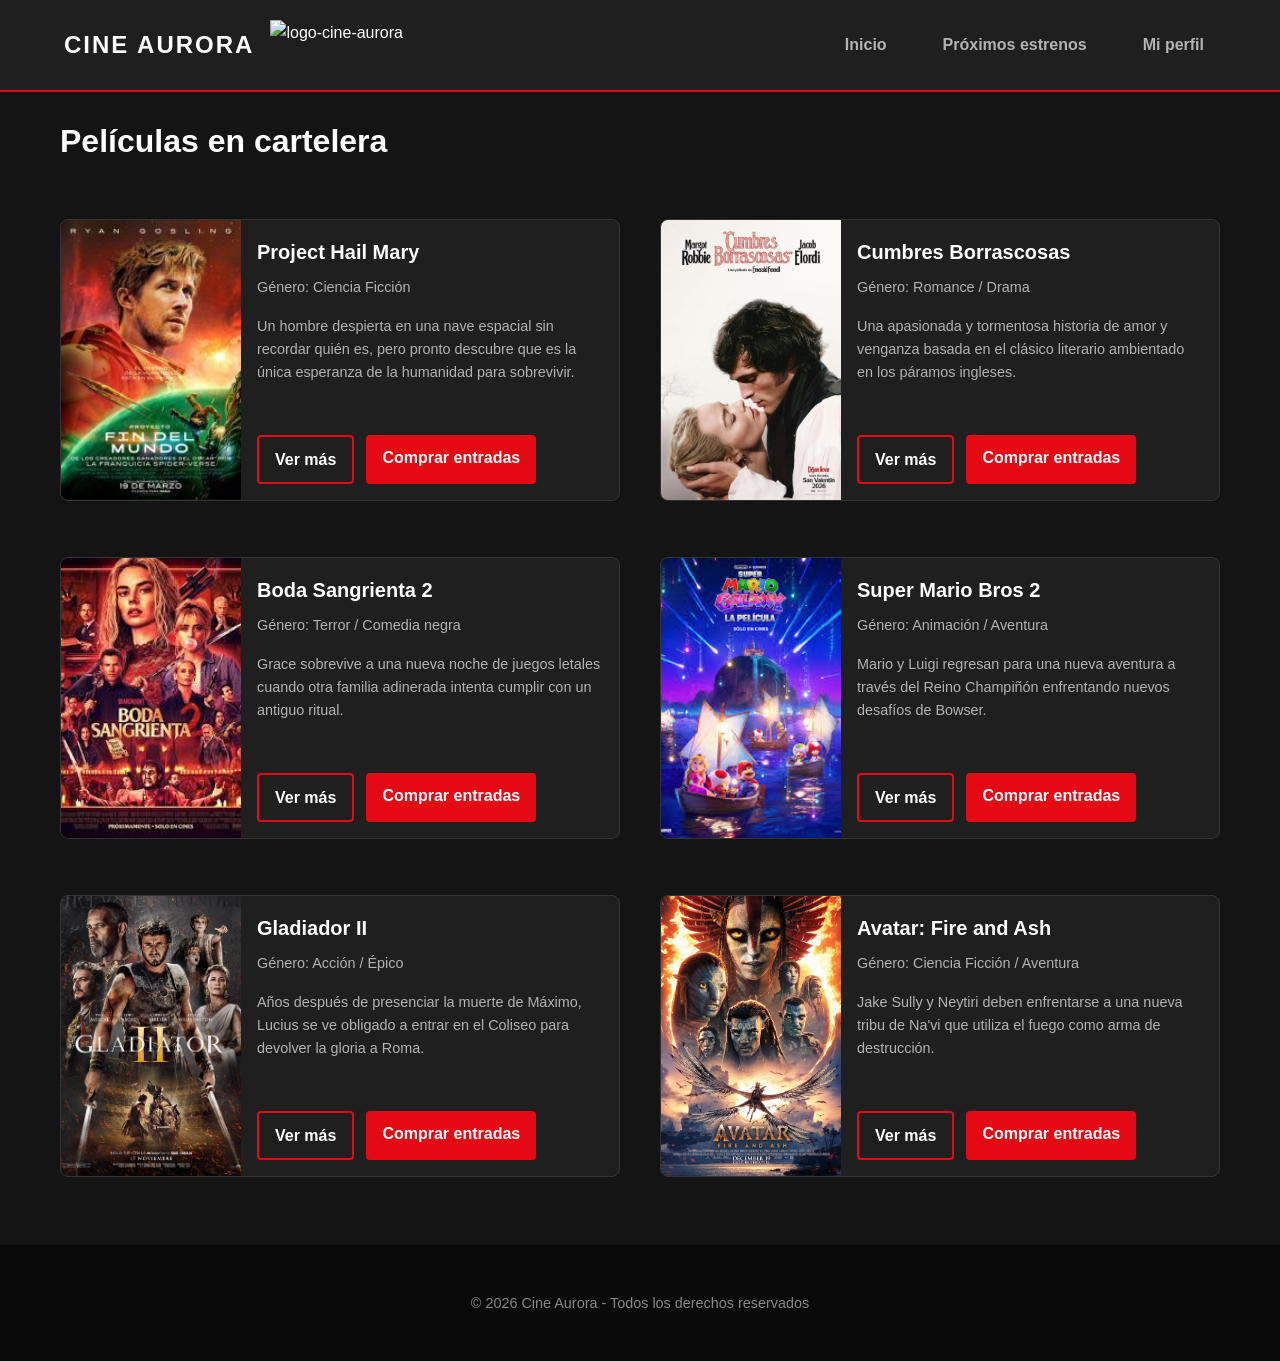
==== commit de8de8e1: "foto de gladiador 2" ====
--- a/index.html
+++ b/index.html
@@ -146,7 +146,7 @@
           </div>
 
           <div class="card-horizontal">
-            <img src="assets/img/Peli_2.jpg" alt="Poster" class="img-card-h" />
+            <img src="assets\img\gladiator-ii-original.jpg" alt="Poster" class="img-card-h" />
             <div class="card-contenth">
               <h3>Gladiador II</h3>
               <p>Género: Acción / Épico</p>
